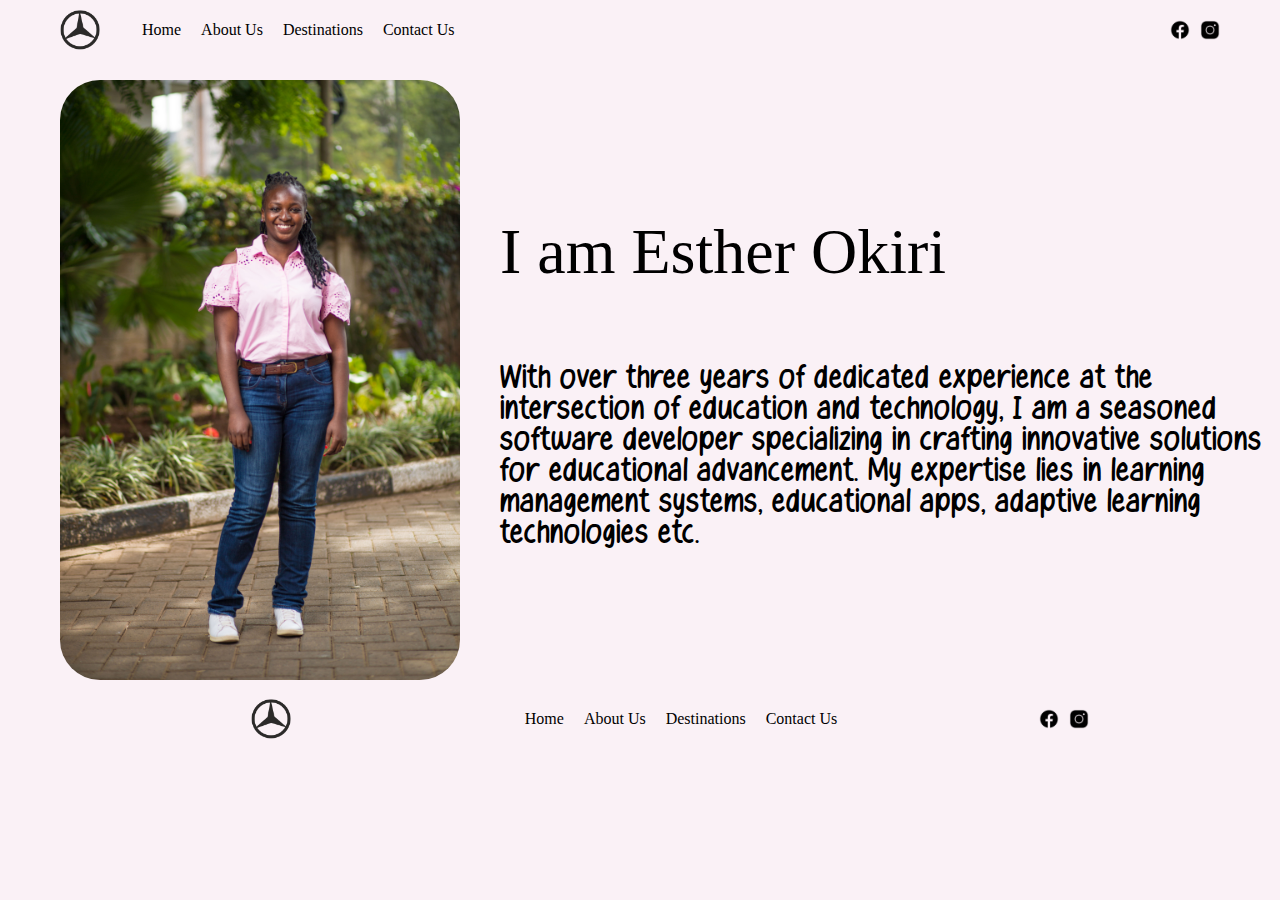
==== about-us.html @ 858d44b5 "first commit" ====
<!DOCTYPE html>
<html lang="en">
<head>
    <meta charset="UTF-8">
    <meta name="viewport" content="width=device-width, initial-scale=1.0">
    <link rel="stylesheet" href="./css/main.css">
    <link rel="stylesheet" href="./css/about-us.css">
    <title>About Us</title>
</head>
<body>
     <!--Navigation-->
     <header class="main-header">
        <div class="main-header-logo">
            <img src="./assets/site-logo.png" alt="site-logo">
            <nav class="nav-bar">
                <ul>
                    <li><a href="./index.html">Home</a></li>
                    <li><a href="./about-us.html">About Us</a></li>
                    <li><a href="./destination.html">Destinations</a></li>
                    <li><a href="./contact.html">Contact Us</a></li>
                </ul>

            </nav>
        </div>
        
        <div class="main-header-sm">
            <a href="https://www.facebook.com"><div class="main-header-sm-fb"></div></a>
            <a href="https://www.instagram.com"><div class="main-header-sm-ig"></div></a>
        </div>
    </header>
    <!--hero section-->
    <div class="about-us-hero">
        <div class="about-us-hero-img">
            <img src="./assets/about-me-pic.jpg" alt="about-me-pic">
        </div>
        <div class="about-us-hero-text">
            
            <p><span style="font-size: 64px; font-family: Tahoma;">I am Esther Okiri <br> <br></span>With over three years of dedicated experience at the intersection of education and technology, I am a seasoned
                software developer specializing in crafting innovative solutions for educational advancement. My expertise lies
                in learning management systems, educational apps, adaptive learning technologies etc.</p>
                
        </div>
    </div>
     <!--footer-->
     <footer class="main-footer">
        <div class="main-footer-logo">
            <img src="./assets/site-logo.png" alt="site-logo">
       </div>
       <div class="main-footer-nav">
        <ul>
            <li><a href="./index.html">Home</a></li>
            <li><a href="./about-us.html">About Us</a></li>
            <li><a href="./destination.html">Destinations</a></li>
            <li><a href="./contact.html">Contact Us</a></li>
        </ul>
    </div>
        
        <div class="main-footer-sm">
            <a href="https://www.facebook.com"><div class="main-header-sm-fb"></div></a>
            <a href="https://www.instagram.com"><div class="main-header-sm-ig"></div></a>
        </div>

    </footer>
    
</body>
</html>
---- css/main.css ----
*{
    margin: 0;
    padding: 0;
    box-sizing: border-box;
}
@font-face {
    font-family: healing_sunday;
    src: url(../fonts/Healing\ Sunday.ttf);
}
@font-face {
    font-family: next_sunday;
    src: url(../fonts/Next\ Sunday.ttf);
}
@font-face {
    font-family: radiant;
    src: url(../fonts/Radiant\ Kingdom.otf);
}
body::after{
    position: absolute;
    width: 0;
    height: 0;
    overflow: hidden;
    z-index: -1;
    content: url(../assets/fb-icon.png) url(../assets/ig-icon.png);
}
.main-header{
    width: 100%;
    height: 60px;
    padding-left: 60px;
    display: flex;
    justify-content: space-between;
}
.main-header-logo{
    width: fit-content;
    height: 100%;
    display: flex;
}
.main-header-logo img{
    height: 40px;
    align-self: center;
}
.nav-bar{
    width:fit-content;
    height: 100%;
}
.nav-bar ul{
    list-style: none;
    margin-left: 32px;
}
.nav-bar ul li{
    display: inline;
    float: left;
}
.nav-bar ul li a{
    padding: 0 10px;
    text-decoration: none;
    font-family: Cambria, Cochin, Georgia, Times, 'Times New Roman', serif;
    line-height: 60px;
    color: black;
    display: block;
    height: 100%;
}
.nav-bar ul li a:hover{
    color: #B09A71;
}
.main-header-sm{
    width: fit-content;
    height: 100%;
    padding-right: 60px;
    display: flex;
    column-gap: 10px;
    align-items: center;
}
.main-header-sm-fb{
    width: 20px;
    height: 20px;
    background-image: url(../assets/bw-fb-icon.png);
    background-repeat: no-repeat;
    background-size: cover;
}
.main-header-sm-fb:hover{
    background-image: url(../assets/fb-icon.png);
}
.main-header-sm-ig{
    width: 20px;
    height: 20px;
    background-image: url(../assets/bw-ig-icon.png);
    background-repeat: no-repeat;
    background-size: cover;
}
.main-header-sm-ig:hover{
    background-image: url(../assets/ig-icon.png);

}
/*hero section*/
.hero-section{
    width: 100%;
    height: 600px;
    background-image: url(../assets/hero-home-pg.jpg);
    background-position: center;
    background-repeat: no-repeat;
    background-size: cover;
}
h1{
    text-align: center;
    font-size: 60px;
    color: white;
}
/*recent articles section*/
h2{
    text-align: center;
    font-family: radiant;
    font-size: 30px;
    padding-top: 20px;
}
h4{
    font-family: next_sunday;
    font-size: 20px;
}
.recent-articles{
    display: flex;
    justify-content: space-evenly;
    column-gap: 20px;
    align-items: center;
}
.recent-articles img{
    height: 200px;
    border-radius: 32px;
}
.recent-articles-exc1{
    border-right: 2px solid #B09A71;
    padding-left: 60px;
    padding-right: 20px;
}
.recent-articles-exc2{
    border-right: 2px solid #B09A71;
    padding-right: 20px;
}
.recent-articles-exc3{
    padding-right: 60px;
}
.recent-articles-exc3 a{
    cursor: pointer;
}
button{
    background-color: #B09A71;
    height: 32px;
    width: 72px;
    font-family: Cambria, Cochin, Georgia, Times, 'Times New Roman', serif;
    cursor: pointer;
    border-radius: 10px;
}
button:hover{
    background-color: #b09a712b;
}
/*footer*/
.main-footer{
    width: 100%;
    height: 60px;
    padding-left: 60px;
    padding-top: 10px;
    align-items: center;
    display: flex;
    justify-content: space-evenly;
}
.main-footer-logo{
    display: flex;
}
.main-footer-logo img{
    height: 40px;
}
.main-footer-nav ul{
    list-style: none;
    margin-left: 32px; 
}
.main-footer-nav ul li{
    display: inline;
    float: left;
}
.main-footer-nav ul li a{
    text-decoration: none;
    font-family: Cambria, Cochin, Georgia, Times, 'Times New Roman', serif;
    color: black;
    padding: 0 10px;
}
.main-footer-nav ul li a:hover{
    color: #B09A71;
}
.main-footer-sm{
    display: flex;
    column-gap: 10px;
}
---- css/about-us.css ----
body{
    background-color: #FAF1F6;
}
.about-us-hero{
    display: flex;
    column-gap: 40px;
    margin-left: 60px;
    padding-top: 20px;
}
.about-us-hero-img img{
    width: 400px;
    border-radius: 40px;
}
.about-us-hero-text{
    align-self: center;
}
.about-us-hero-text p{
    font-family: healing_sunday;
    font-size: 32px;
}
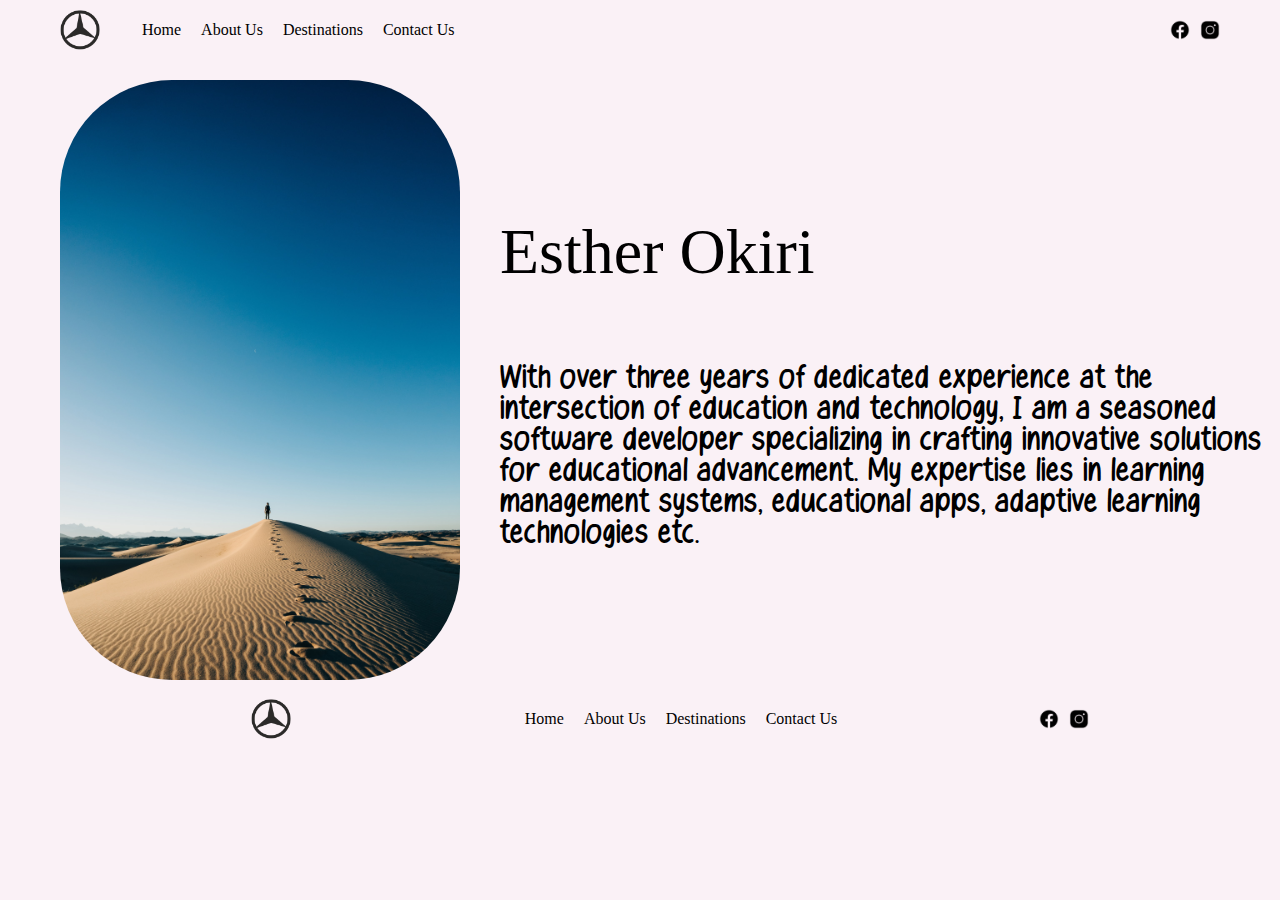
==== commit 16748e6c: "modiefied about us page" ====
--- a/about-us.html
+++ b/about-us.html
@@ -35,7 +35,7 @@
         </div>
         <div class="about-us-hero-text">
             
-            <p><span style="font-size: 64px; font-family: Tahoma;">I am Esther Okiri <br> <br></span>With over three years of dedicated experience at the intersection of education and technology, I am a seasoned
+            <p><span style="font-size: 64px; font-family: productive; text-align: right;">Esther Okiri <br> <br></span>With over three years of dedicated experience at the intersection of education and technology, I am a seasoned
                 software developer specializing in crafting innovative solutions for educational advancement. My expertise lies
                 in learning management systems, educational apps, adaptive learning technologies etc.</p>
                 
--- a/css/main.css
+++ b/css/main.css
@@ -14,6 +14,10 @@
 @font-face {
     font-family: radiant;
     src: url(../fonts/Radiant\ Kingdom.otf);
+}
+@font-face {
+    font-family: productive;
+    src: url(../fonts/Productive\ Day.otf);
 }
 body::after{
     position: absolute;
--- a/css/about-us.css
+++ b/css/about-us.css
@@ -9,7 +9,7 @@
 }
 .about-us-hero-img img{
     width: 400px;
-    border-radius: 40px;
+    border-radius: 112px;
 }
 .about-us-hero-text{
     align-self: center;
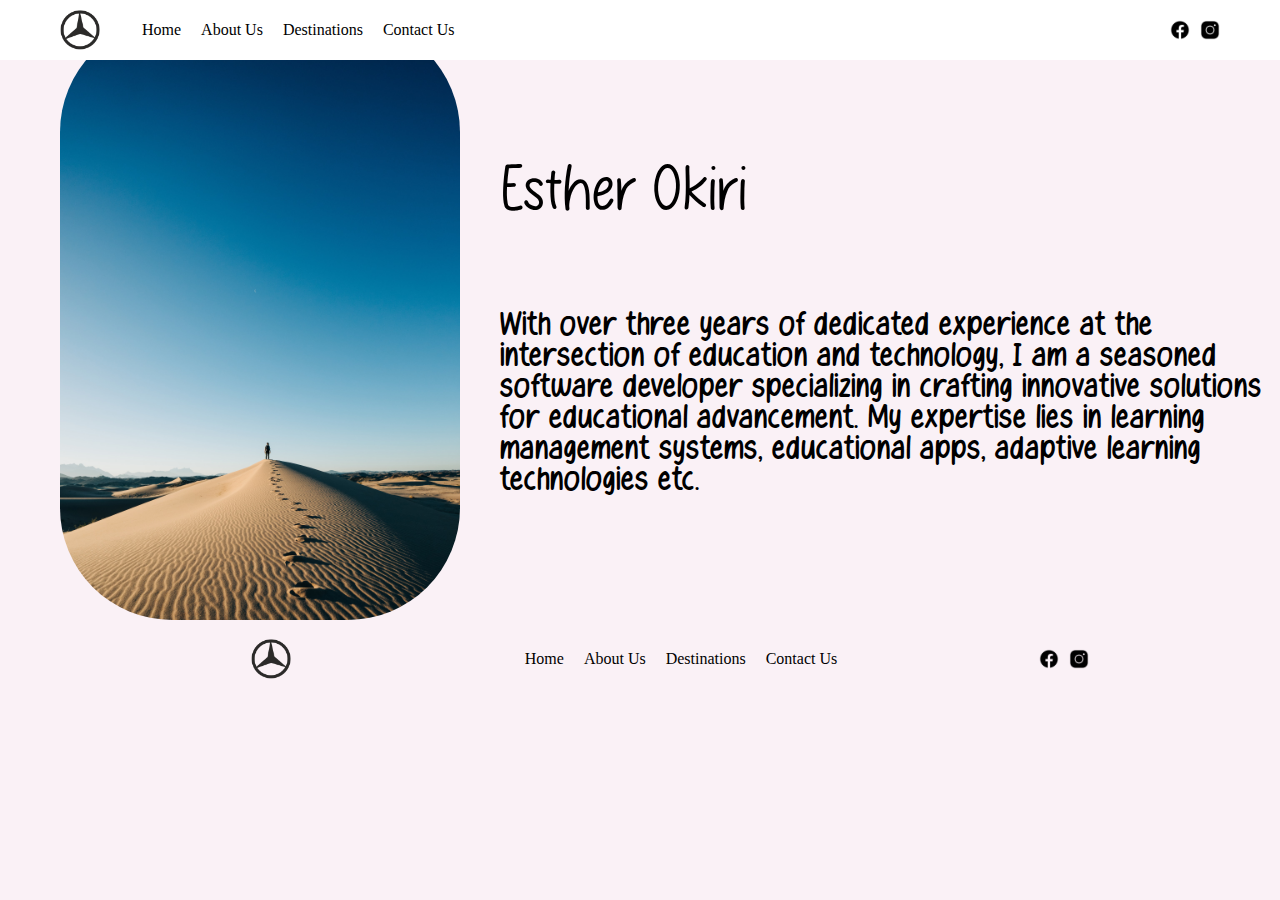
==== commit f5ec7bb0: "added a dropdown menu" ====
--- a/about-us.html
+++ b/about-us.html
@@ -8,15 +8,22 @@
     <title>About Us</title>
 </head>
 <body>
-     <!--Navigation-->
-     <header class="main-header">
+      <!--Navigation-->
+    <header class="main-header">
         <div class="main-header-logo">
             <img src="./assets/site-logo.png" alt="site-logo">
             <nav class="nav-bar">
                 <ul>
                     <li><a href="./index.html">Home</a></li>
                     <li><a href="./about-us.html">About Us</a></li>
-                    <li><a href="./destination.html">Destinations</a></li>
+                    <li><a href="./destination.html">Destinations</a>
+                        <ul>
+                            <li><a href="africa.html">Africa</a></li>
+                            <li><a href="europe.html">Europe</a></li>
+                            <li><a href="asia.html">Asia</a></li>
+                        </ul>
+                    
+                    </li>
                     <li><a href="./contact.html">Contact Us</a></li>
                 </ul>
 
--- a/css/main.css
+++ b/css/main.css
@@ -33,6 +33,8 @@
     padding-left: 60px;
     display: flex;
     justify-content: space-between;
+    position: fixed;
+    background-color: #fff;
 }
 .main-header-logo{
     width: fit-content;
@@ -52,7 +54,7 @@
     margin-left: 32px;
 }
 .nav-bar ul li{
-    display: inline;
+    display: inline-block;
     float: left;
 }
 .nav-bar ul li a{
@@ -66,6 +68,18 @@
 }
 .nav-bar ul li a:hover{
     color: #B09A71;
+}
+.nav-bar ul li ul {
+    visibility: hidden;
+    opacity: 0;
+    display: none;
+    position: absolute;
+    transition: all ease-in-out 100ms;
+}
+ul li:hover>ul{
+    visibility: visible;
+    opacity: 1;
+    display: block;
 }
 .main-header-sm{
     width: fit-content;
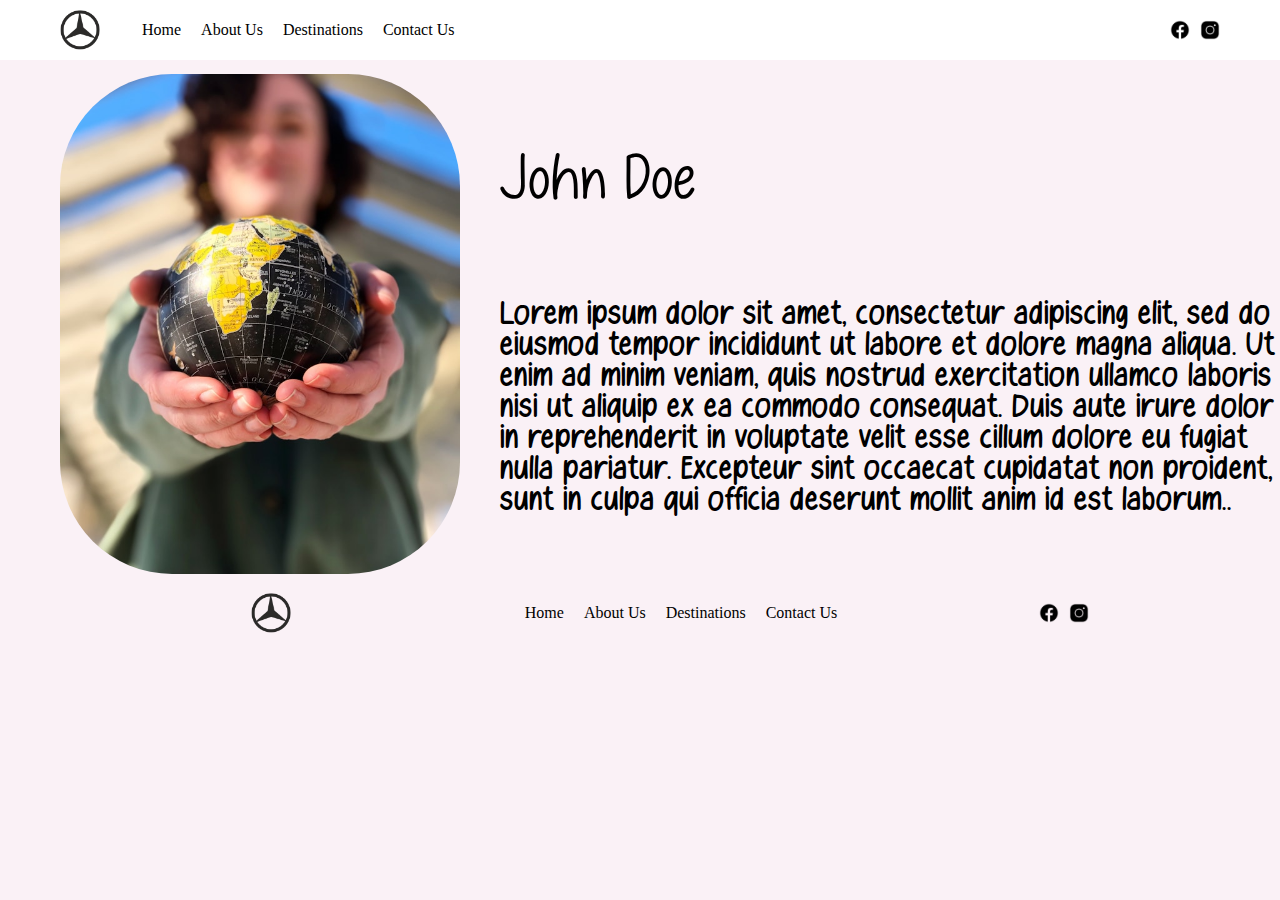
==== commit e53570d5: "modified about-us" ====
--- a/about-us.html
+++ b/about-us.html
@@ -18,7 +18,7 @@
                     <li><a href="./about-us.html">About Us</a></li>
                     <li><a href="./destination.html">Destinations</a>
                         <ul>
-                            <li><a href="africa.html">Africa</a></li>
+                            <li><a href="africa-article.html">Africa</a></li>
                             <li><a href="europe.html">Europe</a></li>
                             <li><a href="asia.html">Asia</a></li>
                         </ul>
@@ -36,15 +36,14 @@
         </div>
     </header>
     <!--hero section-->
+    <br><br><br>
     <div class="about-us-hero">
         <div class="about-us-hero-img">
             <img src="./assets/about-me-pic.jpg" alt="about-me-pic">
         </div>
         <div class="about-us-hero-text">
             
-            <p><span style="font-size: 64px; font-family: productive; text-align: right;">Esther Okiri <br> <br></span>With over three years of dedicated experience at the intersection of education and technology, I am a seasoned
-                software developer specializing in crafting innovative solutions for educational advancement. My expertise lies
-                in learning management systems, educational apps, adaptive learning technologies etc.</p>
+            <p><span style="font-size: 64px; font-family: productive; text-align: right;">John Doe <br> <br></span>Lorem ipsum dolor sit amet, consectetur adipiscing elit, sed do eiusmod tempor incididunt ut labore et dolore magna aliqua. Ut enim ad minim veniam, quis nostrud exercitation ullamco laboris nisi ut aliquip ex ea commodo consequat. Duis aute irure dolor in reprehenderit in voluptate velit esse cillum dolore eu fugiat nulla pariatur. Excepteur sint occaecat cupidatat non proident, sunt in culpa qui officia deserunt mollit anim id est laborum..</p>
                 
         </div>
     </div>
